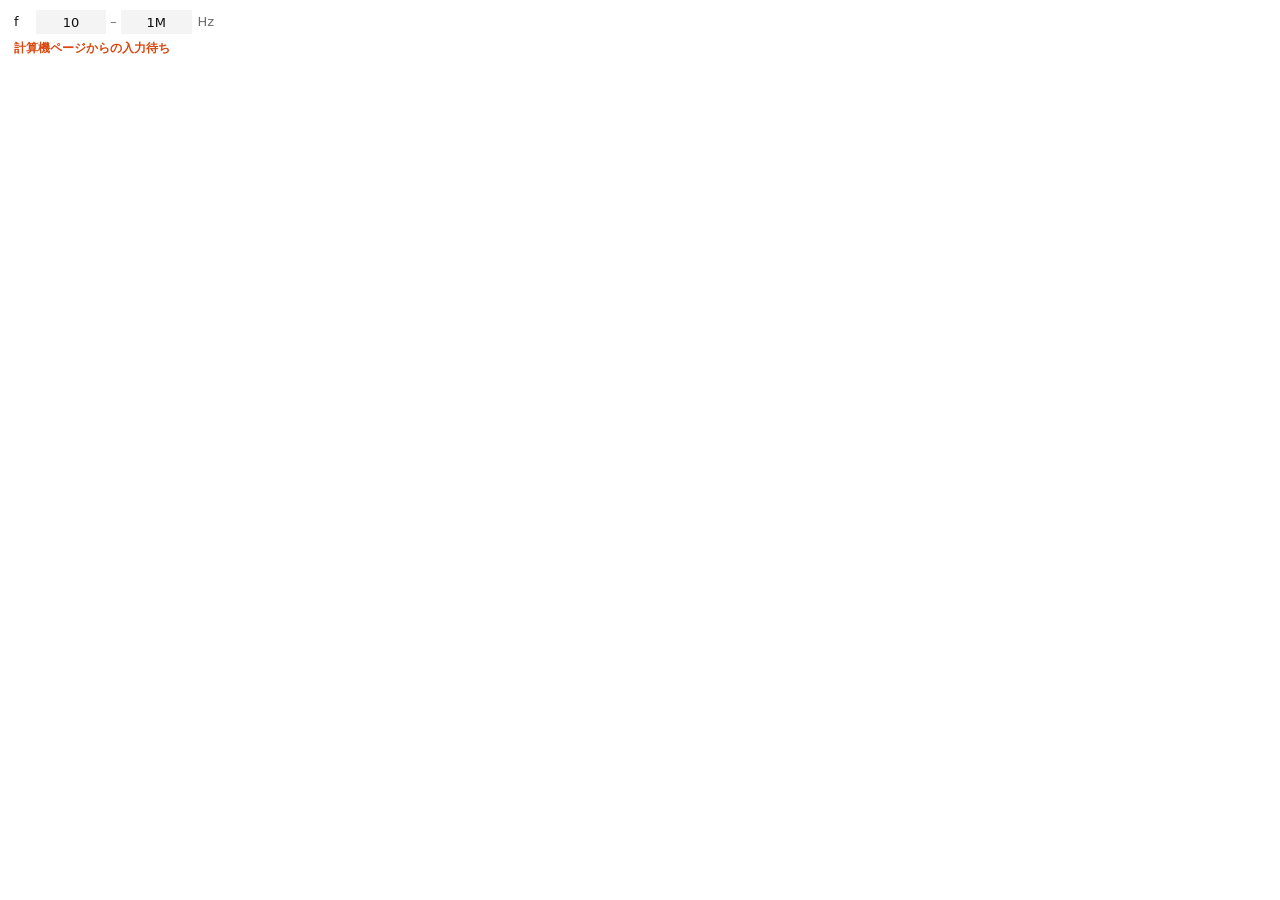
==== bode.html @ 68827f37 "Modeless Bode dialog, pop-out Bode window, unified result grid - Bode dialog no longer blocks the pa" ====
<!DOCTYPE html>
<html lang="ja">

<head>
    <meta charset="UTF-8">
    <meta name="viewport" content="width=device-width, initial-scale=1.0">
    <title>Fuzz Face OP · bode</title>
    <link rel="stylesheet" href="css/style.css">
</head>

<body class="bodepage">
    <main class="bode-pane">
        <div class="bhead">
            <div class="bfields">
                <label for="fstart">f</label><span class="pair"><input id="fstart" value="10" data-step="e24"><i>–</i><input id="fstop" value="1M" data-step="e24" aria-label="f stop"></span><span class="u">Hz</span>
            </div>
            <dl class="bsum" id="bsum"></dl>
        </div>
        <div class="bmsg" id="bmsg"></div>
        <svg id="bplot" role="img" aria-label="|A_vs| and phase vs frequency"></svg>
    </main>

    <script src="js/utils.js"></script>
    <script src="js/spice-parser.js"></script>
    <script src="js/engine.js"></script>
    <script src="js/bode-plot.js"></script>
    <script src="js/bode-app.js"></script>
</body>

</html>
---- css/style.css ----
:root {
    --fg: #111;
    --mute: #6b6b6b;
    --rule: #dcdcdc;
    --field: #f4f4f4;
    --bg: #fff;
    --accent: #d9480f;
    --ar: 1.381;   /* schematic aspect; overwritten from the loaded image by app.js */
    --mono: ui-monospace, "Cascadia Mono", Consolas, "SF Mono", Menlo, monospace;
}

* { box-sizing: border-box; }

html, body { margin: 0; }

body {
    background: var(--bg);
    color: var(--fg);
    font: 13px/1.35 "Segoe UI", system-ui, -apple-system, "Hiragino Sans", "Yu Gothic UI", sans-serif;
    font-variant-numeric: tabular-nums;
}

[hidden] { display: none !important; }

sub { font-size: 0.75em; line-height: 0; }

/* ---------- layout ---------- */

.app { display: grid; gap: 12px; padding: 12px; }
.col { display: flex; flex-direction: column; gap: 12px; min-width: 0; min-height: 0; }

.schematic { margin: 0; min-width: 0; }
.schematic .stack { display: block; position: relative; margin: 0 auto; width: min(100%, calc(60vh * var(--ar))); }
.schematic .layer { position: absolute; inset: 0; width: 100%; height: 100%; transition: opacity 0.12s; }
.schematic img {
    display: block;
    width: 100%;
    height: auto;
}

/* 2 columns: [schematic / inputs] | [results / models] */
@media (min-width: 700px) {
    .app {
        height: 100vh;
        grid-template-columns: minmax(0, 1.25fr) minmax(0, 1fr);
        gap: 20px;
    }
    /* --ar keeps the box tight to the drawing */
    .schematic .stack { width: min(100%, calc(52vh * var(--ar))); }
    .col-r { overflow: auto; border-left: 1px solid var(--rule); padding-left: 20px; }
}

/* 3 columns: schematic | inputs + models | results */
@media (min-width: 1400px) {
    .app {
        grid-template-columns: minmax(0, 1fr) 400px 440px;
        grid-template-rows: auto minmax(0, 1fr);
        grid-template-areas: "sch inp res" "sch mod res";
        gap: 0 24px;
        padding: 16px 20px;
    }
    .col, .col-r { display: contents; }
    .schematic { grid-area: sch; min-height: 0; align-self: center; }
    .schematic .stack { width: min(100%, calc((100vh - 32px) * var(--ar))); }
    .inputs { grid-area: inp; }
    .models { grid-area: mod; margin-top: 8px; }
    .results { grid-area: res; overflow: auto; }
    .inputs, .models, .results { border-left: 1px solid var(--rule); padding-left: 24px; }
    .app .model textarea { height: calc(8 * 11px * 1.35 + 5px); }
}

/* ---------- inputs ---------- */

.inputs { display: flex; flex-direction: column; gap: 8px; margin: 0; }

.seg {
    display: flex;
    margin: 0;
    padding: 0;
    border: 1px solid var(--fg);
    width: max-content;
}
.seg label { position: relative; cursor: pointer; }
.seg input {
    position: absolute;
    opacity: 0;
    width: 1px;
    height: 1px;
    margin: 0;
}
.seg span { display: block; padding: 3px 14px; }
.seg input:checked + span { background: var(--fg); color: var(--bg); }
.seg input:focus-visible + span { outline: 2px solid var(--accent); outline-offset: 1px; }

.fields {
    display: grid;
    /* label | value (max ~9em) | unit + gap | label | value | unit */
    grid-template-columns: 3.6em minmax(0, 9em) 2.6em 3.6em minmax(0, 9em) 1.6em;
    justify-content: start;
    gap: 4px 6px;
    align-items: center;
    padding-top: 8px;
    border-top: 1px solid var(--rule);
}

.fields label { white-space: nowrap; }
.u { color: var(--mute); }

input, select, textarea {
    font: inherit;
    color: inherit;
    background: var(--field);
    border: 1px solid transparent;
    border-radius: 0;
    min-width: 0;
    width: 100%;
    margin: 0;
}
input, select { height: 24px; padding: 0 6px; text-align: right; }
select { padding: 0 2px; text-align: right; text-align-last: right; }
option { direction: rtl; }
input::placeholder { color: var(--mute); }

input:focus, select:focus, textarea:focus {
    outline: 2px solid var(--accent);
    outline-offset: -1px;
    background: var(--bg);
}

.bad { border-color: var(--accent); }

.pair { display: flex; align-items: center; gap: 4px; min-width: 0; }
.pair input { text-align: center; }
.pair i { font-style: normal; color: var(--mute); }
.pair.ratio { grid-column: span 4; }
.seg2 {
    display: flex;
    flex: none;
    height: 24px;
    padding: 0;
    font: inherit;
    font-size: 12px;
    color: var(--fg);
    background: var(--bg);
    border: 1px solid var(--fg);
    border-radius: 0;
    cursor: pointer;
}
.seg2 span { display: flex; align-items: center; padding: 0 7px; }
.seg2[aria-pressed="false"] span:first-child,
.seg2[aria-pressed="true"] span:last-child { background: var(--fg); color: var(--bg); }
.seg2:focus-visible { outline: 2px solid var(--accent); outline-offset: 1px; }

.models {
    display: flex;
    flex-direction: column;
    gap: 6px;
    padding-top: 8px;
    border-top: 1px solid var(--rule);
}
.model {
    display: grid;
    grid-template-columns: 4.2em minmax(0, 1fr);
    gap: 2px 6px;
}
.model label { padding-top: 3px; }
.model textarea {
    font: 11px/1.35 var(--mono);
    padding: 3px 5px 0;
    height: calc(4 * 11px * 1.35 + 5px);
    resize: vertical;
}
.parsed {
    grid-column: 2;
    font: 10.5px/1.3 var(--mono);
    color: var(--mute);
    white-space: pre-wrap;
}

/* ---------- results ---------- */

.status {
    min-height: 1.35em;
    color: var(--mute);
    font-size: 11px;
    font-family: var(--mono);
    margin-bottom: 4px;
}
.status.err {
    color: var(--accent);
    font: 600 13px/1.35 "Segoe UI", system-ui, -apple-system, "Hiragino Sans", "Yu Gothic UI", sans-serif;
}

#out.stale { opacity: 0.35; }

table {
    width: 100%;
    border-collapse: collapse;
    margin-bottom: 10px;
}
th, td {
    padding: 2px 6px;
    border-bottom: 1px solid var(--rule);
    white-space: nowrap;
}
th { text-align: left; font-weight: 400; color: var(--mute); }
td { text-align: right; }
thead th { font-size: 11px; text-align: right; }
thead th:first-child { text-align: left; }

table.primary td { font-size: 15px; font-weight: 600; }
table.primary th { color: var(--fg); font-size: 15px; }
table.primary td + td { font-weight: 400; }

/* results: compact label-value pairs, sized to content (calculator only) */
#out table { table-layout: fixed; width: calc(2 * (4em + 7.6em)); }
#out col.cl { width: 4em; }
#out col.cv { width: 7.6em; }
#out th:not(:first-child) { padding-left: 14px; }
#out td { overflow: hidden; text-overflow: ellipsis; }
.fit-par th { width: auto; }

.warn {
    margin: 0;
    padding: 0;
    list-style: none;
    font-size: 12px;
}
.warn li { padding-left: 1em; text-indent: -1em; }
.warn li::before { content: "! "; color: var(--accent); font-weight: 700; }


.hot { color: var(--accent); font-weight: 600; }

/* R_BC: [OPEN][value] */
.bc input { text-align: right; }
.open {
    font-weight: 600;
    font-size: 10px;
    line-height: 1;
    font-family: inherit;
    letter-spacing: 0.04em;
    height: 24px;
    padding: 0 6px;
    color: var(--mute);
    background: var(--bg);
    border: 1px solid var(--rule);
    border-radius: 0;
    cursor: pointer;
    flex: none;
}
.open[aria-pressed="true"] { color: var(--bg); background: var(--fg); border-color: var(--fg); }
.open:focus-visible { outline: 2px solid var(--accent); outline-offset: 1px; }
input.off { color: var(--mute); background: transparent; border-color: var(--rule); }


/* CSV buttons: last in the DOM (Tab order), shown at the top-right of the results */
.csvbar { display: flex; gap: 4px; justify-content: flex-end; }
.csvbar .open { height: 20px; }
@media (min-width: 700px) {
    .app { position: relative; }
    .csvbar { position: absolute; top: 12px; right: 12px; }
    .status { padding-right: 220px; }
}
@media (min-width: 1400px) {
    .csvbar { top: 16px; right: 20px; }
}
body.drop::after {
    content: "";
    position: fixed;
    inset: 0;
    border: 3px solid var(--accent);
    pointer-events: none;
}
.open:disabled { color: var(--rule); border-color: var(--rule); cursor: default; }

/* SPICE parameter dialog */
.mhead { display: flex; flex-direction: column; align-items: flex-start; gap: 4px; }
.mhead .open { height: 20px; }
dialog {
    padding: 14px 16px;
    border: 1px solid var(--fg);
    color: var(--fg);
    background: var(--bg);
    font: inherit;
    width: min(520px, calc(100vw - 32px));
}
dialog::backdrop { background: rgba(0, 0, 0, 0.25); }
.ptitle { font-weight: 600; margin-bottom: 10px; }
.pgrid {
    display: grid;
    grid-template-columns: repeat(4, 2.8em minmax(0, 1fr));
    gap: 6px 8px;
    align-items: center;
}
.pgrid label { font: 11px var(--mono); color: var(--mute); }
.pgrid input { font-family: var(--mono); font-size: 12px; }
.pbtns { display: flex; gap: 6px; align-items: center; margin-top: 14px; padding-top: 10px; border-top: 1px solid var(--rule); }
.pbtns .open { height: 24px; padding: 0 10px; }
.pbtns #papply { color: var(--bg); background: var(--fg); border-color: var(--fg); }
.pbtns #papply:disabled { color: var(--bg); background: var(--rule); border-color: var(--rule); }
.perr { flex: 1; color: var(--accent); font-weight: 600; font-size: 12px; }
@media (max-width: 520px) { .pgrid { grid-template-columns: repeat(2, 2.8em minmax(0, 1fr)); } }

/* ---------- fit.html ---------- */
.fit { display: grid; gap: 16px; padding: 12px; }
.fit-in, .fit-out { display: flex; flex-direction: column; gap: 8px; min-width: 0; }
.fit-top { display: flex; gap: 6px; }
a.open { display: inline-flex; align-items: center; height: 20px; text-decoration: none; }
.meas { margin: 0; }
.meas th, .meas td { padding: 2px 3px; }
.meas thead th { text-align: center; font-size: 12px; }
.meas tbody th { width: 1.6em; text-align: right; color: var(--mute); }
.meas input { height: 22px; }
.hint { display: flex; gap: 4px; }
.fit-opt { grid-template-columns: 4.2em minmax(0, 8em) 1.4em; border-top: 1px solid var(--rule); }
.ovr { display: grid; grid-template-columns: repeat(3, minmax(0, 1fr)); gap: 4px; }
.ovr-b {
    display: flex; justify-content: space-between; align-items: center;
    height: 24px; padding: 0 8px; font: inherit; font-size: 12px;
    color: var(--fg); background: var(--bg); border: 1px solid var(--rule); border-radius: 0; cursor: pointer;
}
.ovr-b b { font-weight: 400; color: var(--mute); }
.ovr-b[data-s="free"] { border-color: var(--fg); }
.ovr-b[data-s="free"] b { color: var(--fg); font-weight: 600; }
.ovr-b[data-s="fix"] { background: var(--fg); color: var(--bg); border-color: var(--fg); }
.ovr-b[data-s="fix"] b { color: var(--bg); font-weight: 600; }
.ovr-b:focus-visible, .base summary:focus-visible { outline: 2px solid var(--accent); outline-offset: 1px; }
.base summary { cursor: pointer; color: var(--mute); font-size: 12px; }
.base textarea, #fit-model { width: 100%; font: 11px/1.35 var(--mono); padding: 3px 5px; resize: vertical; }
.base textarea { margin: 4px 0; }
.fit-plot { min-width: 0; min-height: 0; }
.fit-plot svg { display: block; width: 100%; max-width: 720px; height: auto; max-height: 100%; margin: 0 auto; }
.fit-plot .stale, #fit-res.stale { opacity: 0.35; }
#plot .g { stroke: var(--rule); stroke-width: 0.6; }
#plot .ax { stroke: var(--mute); stroke-width: 1; }
#plot .t { fill: var(--mute); font-size: 10px; font-family: inherit; }
#plot .m { fill: none; stroke: var(--accent); stroke-width: 1.6; }
#plot .d { fill: var(--fg); }
.fit-par td.fs { color: var(--mute); font-size: 11px; text-align: left; width: 3.5em; }
.fit-par th { width: auto; }
.fit-pts td, .fit-pts th { font-size: 12px; }
.fit-pts thead th { text-align: right; }
#fit-model { height: calc(4 * 11px * 1.35 + 8px); background: var(--field); }
.fit-btns { display: flex; gap: 4px; }
.fit-btns .open { height: 24px; padding: 0 10px; }
@media (min-width: 700px) {
    .fit {
        height: 100vh;
        grid-template-columns: minmax(0, 1fr) minmax(0, 1fr);
        grid-template-rows: auto minmax(0, 1fr);
        grid-template-areas: "in out" "plot out";
    }
    .fit-in { grid-area: in; }
    .fit-plot { grid-area: plot; }
    .fit-out { grid-area: out; overflow: auto; border-left: 1px solid var(--rule); padding-left: 16px; }
}
@media (min-width: 1400px) {
    .fit {
        grid-template-columns: 440px minmax(0, 1fr) 460px;
        grid-template-rows: minmax(0, 1fr);
        grid-template-areas: "in plot out";
        padding: 16px 20px;
        gap: 24px;
    }
    .fit-plot { align-self: center; }
    .fit-in { overflow: auto; }
}
.open.target { color: var(--bg); background: var(--fg); border-color: var(--fg); }
.mhead a.open { height: 20px; }
.open.target:disabled { color: var(--bg); background: var(--rule); border-color: var(--rule); }

/* Bode dialog */
dialog.bode {
    position: fixed;
    inset: auto;
    margin: 0;
    padding: 0 12px 10px;
    min-width: 320px;
    min-height: 240px;
    resize: both;
    overflow: hidden;
    z-index: 10;
}
dialog.bode[open] { display: flex; flex-direction: column; }
dialog.bode form { flex: 1; min-height: 0; }
.btitle {
    display: flex; align-items: center; gap: 4px;
    margin: 0 -12px 8px; padding: 3px 6px 3px 12px;
    border-bottom: 1px solid var(--rule);
    cursor: move; user-select: none; touch-action: none;
    color: var(--mute); font-size: 11px;
}
.btitle span { flex: 1; }
.btitle .open { height: 20px; }
dialog.bode form, .bode-pane { display: flex; flex-direction: column; gap: 6px; }
.bhead { display: flex; align-items: flex-start; gap: 24px; flex-wrap: wrap; }
.bfields {
    display: grid;
    grid-template-columns: 1.2em 12em 1.8em;
    gap: 4px 6px;
    align-items: center;
}
.bfields .pair { min-width: 0; }
.bsum { display: grid; grid-template-columns: auto auto; gap: 2px 10px; margin: 0 auto 0 0; }
.bsum dt { color: var(--mute); }
.bsum dd { margin: 0; text-align: right; font-weight: 600; }
.bmsg { min-height: 1.35em; color: var(--accent); font-weight: 600; font-size: 12px; }
#bplot { flex: 1; min-height: 0; width: 100%; display: block; }
#bplot .g { stroke: var(--rule); stroke-width: 1; }
#bplot .ax { stroke: var(--mute); stroke-width: 1; fill: none; }
#bplot .t { fill: var(--mute); font-size: 11px; font-family: inherit; }
#bplot .l { fill: none; stroke: var(--accent); stroke-width: 1.8; }
#bplot .z { fill: none; stroke: var(--mute); stroke-width: 1; stroke-dasharray: 2 3; }
#bplot .mk { stroke: var(--fg); stroke-width: 1; stroke-dasharray: 4 3; }
#bplot .mt { fill: var(--fg); font-size: 11px; font-family: inherit; }
#bplot .ref { stroke: var(--mute); stroke-width: 1; stroke-dasharray: 5 4; }
#bplot .ref3 { stroke: var(--rule); stroke-width: 1; stroke-dasharray: 2 4; }
.seg2.gu { display: inline-flex; height: 20px; font-size: 11px; }
.seg2.gu span { padding: 0 5px; }

/* bode.html (pop-out) */
body.bodepage { height: 100vh; }
.bode-pane { height: 100vh; padding: 10px 14px; }
.bode-pane #bplot.stale, dialog.bode #bplot.stale { opacity: 0.35; }
#gain-unit { margin-left: 2px; }
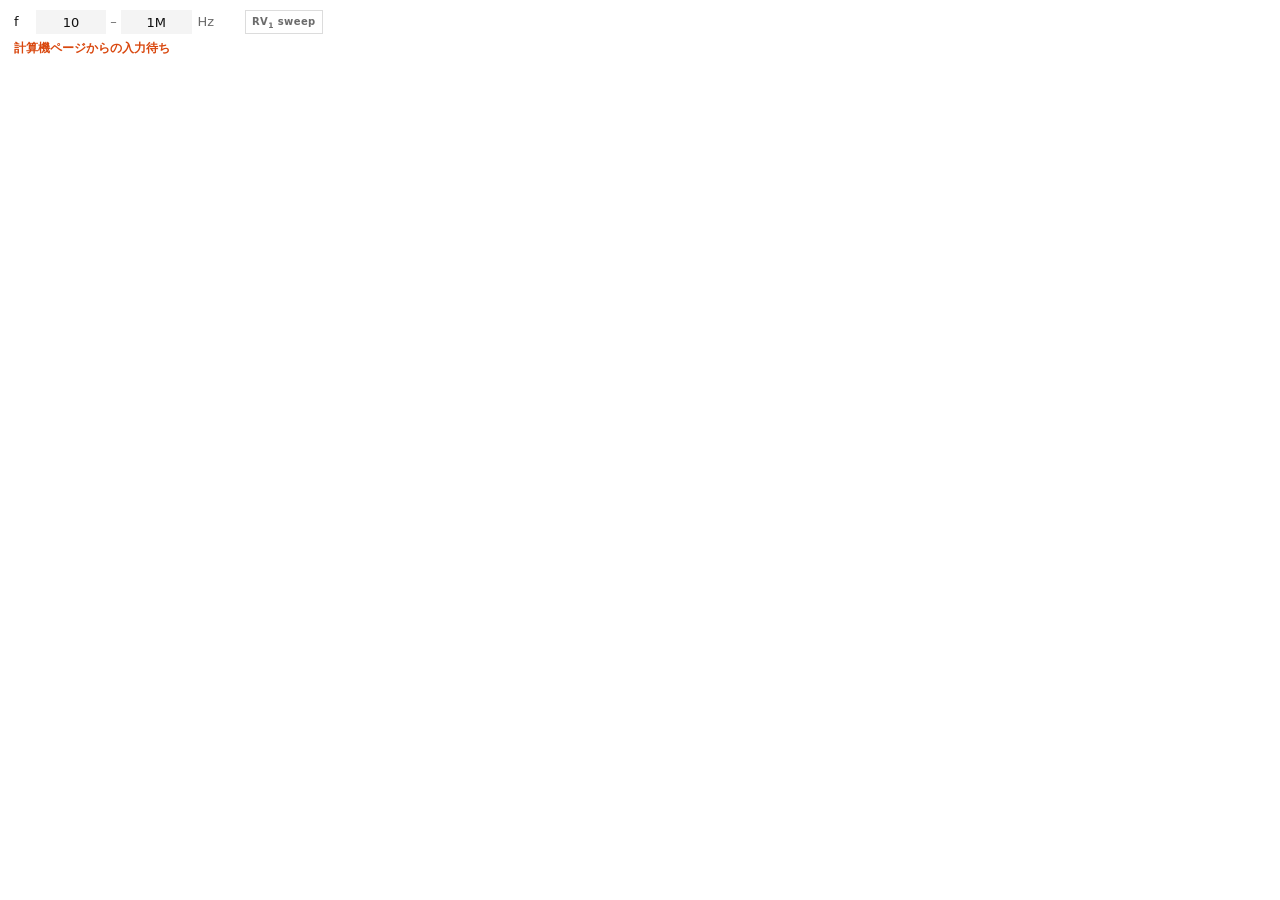
==== commit 77a3314b: "Add RV1 sweep overlay to Bode views; fix acSweep reference with overrides - RV1 = 1..10k (one per de" ====
--- a/bode.html
+++ b/bode.html
@@ -14,7 +14,8 @@
             <div class="bfields">
                 <label for="fstart">f</label><span class="pair"><input id="fstart" value="10" data-step="e24"><i>–</i><input id="fstop" value="1M" data-step="e24" aria-label="f stop"></span><span class="u">Hz</span>
             </div>
-            <dl class="bsum" id="bsum"></dl>
+            <button type="button" class="open" id="bsweep" aria-pressed="false" title="RV1 sweep 1 Ω … 10 kΩ (Alt+R)">RV<sub>1</sub> sweep</button>
+            <div class="bsum" id="bsum"></div>
         </div>
         <div class="bmsg" id="bmsg"></div>
         <svg id="bplot" role="img" aria-label="|A_vs| and phase vs frequency"></svg>
--- a/css/style.css
+++ b/css/style.css
@@ -402,9 +402,18 @@
     align-items: center;
 }
 .bfields .pair { min-width: 0; }
-.bsum { display: grid; grid-template-columns: auto auto; gap: 2px 10px; margin: 0 auto 0 0; }
+.bsum { margin: 0 auto 0 0; }
+.bsum dl { display: grid; grid-template-columns: auto auto; gap: 2px 10px; margin: 0; }
 .bsum dt { color: var(--mute); }
 .bsum dd { margin: 0; text-align: right; font-weight: 600; }
+.bsw { width: auto; margin: 0; font-size: 12px; }
+.bsw th, .bsw td { padding: 1px 8px 1px 0; }
+.bsw thead th { text-align: right; }
+.bsw thead th:first-child, .bsw tbody th { text-align: left; }
+.bsw .sw { display: inline-block; width: 10px; height: 2px; margin: 0 5px 3px 0; vertical-align: middle; }
+#bsweep { height: 24px; align-self: flex-start; }
+#bsweep[aria-pressed="true"] { color: var(--bg); background: var(--fg); border-color: var(--fg); }
+#bplot .sl { font-size: 10px; font-family: inherit; font-weight: 600; }
 .bmsg { min-height: 1.35em; color: var(--accent); font-weight: 600; font-size: 12px; }
 #bplot { flex: 1; min-height: 0; width: 100%; display: block; }
 #bplot .g { stroke: var(--rule); stroke-width: 1; }
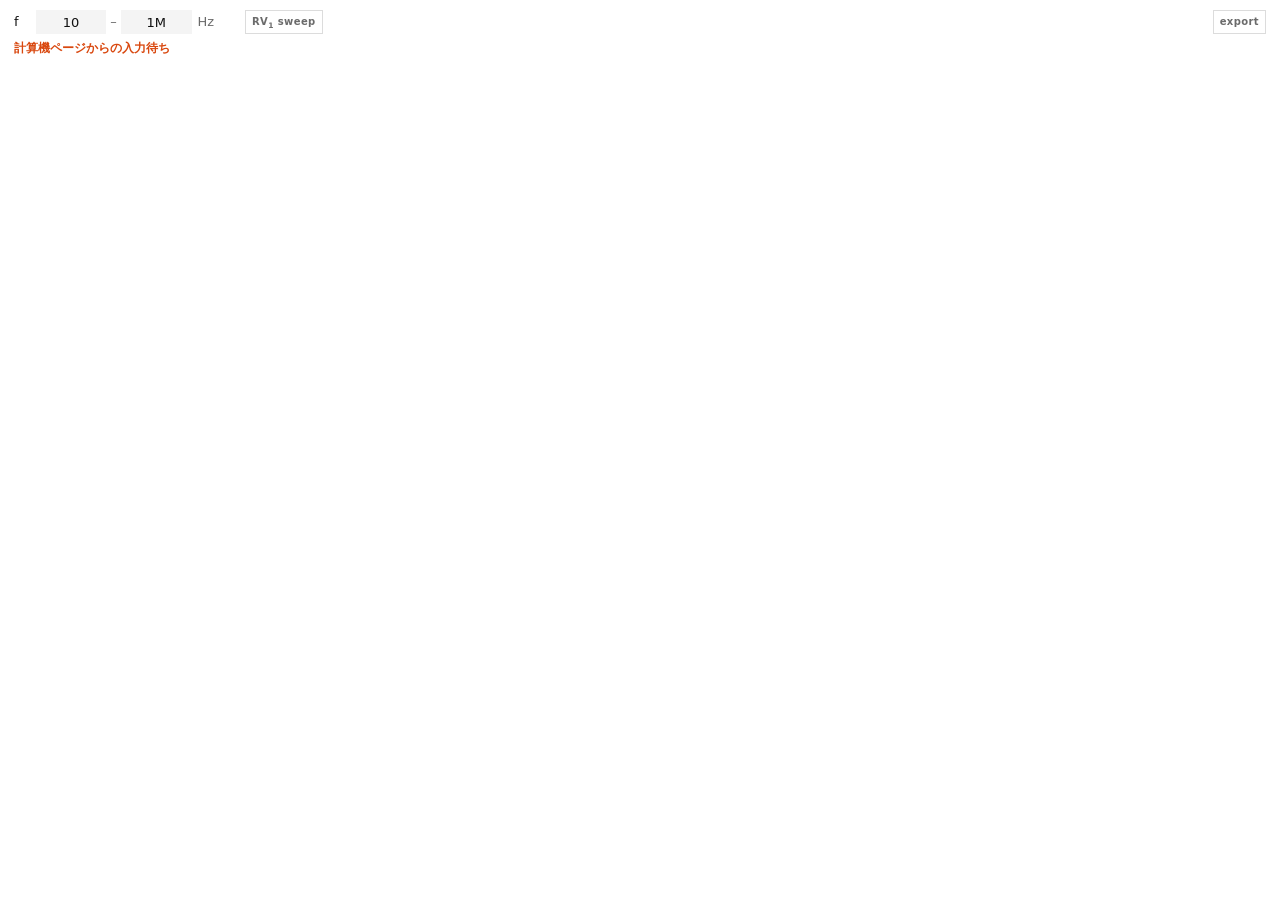
==== commit 9715931b: "Recompute on commit, sync RV1 sweep across windows, Bode CSV export - Text fields recompute on Enter" ====
--- a/bode.html
+++ b/bode.html
@@ -16,6 +16,7 @@
             </div>
             <button type="button" class="open" id="bsweep" aria-pressed="false" title="RV1 sweep 1 Ω … 10 kΩ (Alt+R)">RV<sub>1</sub> sweep</button>
             <div class="bsum" id="bsum"></div>
+            <button type="button" class="open" id="bexport" title="export the plotted data as CSV (Ctrl+S)">export</button>
         </div>
         <div class="bmsg" id="bmsg"></div>
         <svg id="bplot" role="img" aria-label="|A_vs| and phase vs frequency"></svg>
--- a/css/style.css
+++ b/css/style.css
@@ -433,3 +433,8 @@
 .bode-pane { height: 100vh; padding: 10px 14px; }
 .bode-pane #bplot.stale, dialog.bode #bplot.stale { opacity: 0.35; }
 #gain-unit { margin-left: 2px; }
+
+/* uncommitted edit (recompute happens on Enter / leaving the field) */
+input.dirty, textarea.dirty { color: var(--mute); border-bottom: 1px dashed var(--mute); }
+#bexport { height: 24px; align-self: flex-start; }
+.btitle #bexport { height: 20px; }
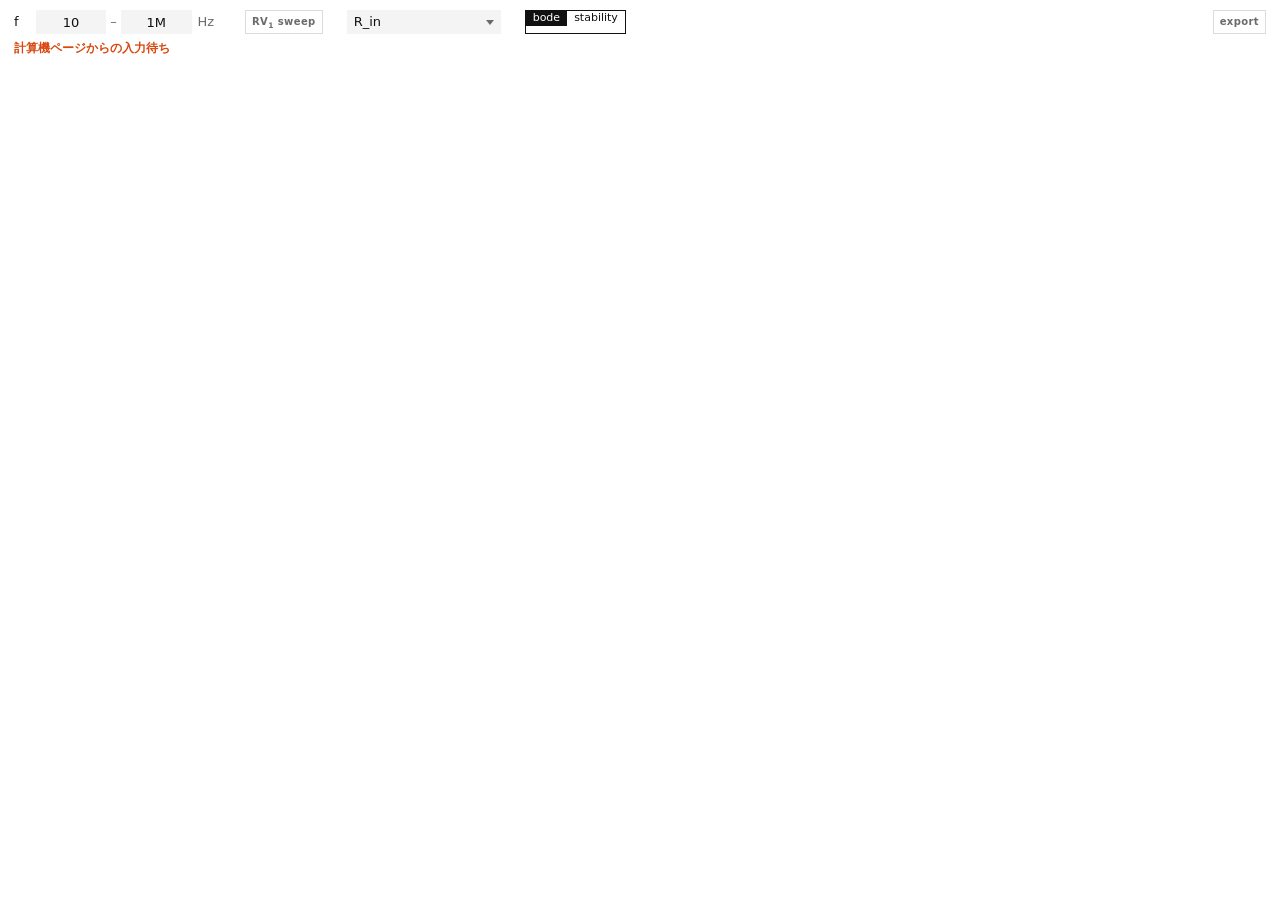
==== commit 1a52f3c1: "Add guitar-pickup source and stability analysis (experimental) - Source model: pickup (DCR+Ls, Cp, R" ====
--- a/bode.html
+++ b/bode.html
@@ -4,7 +4,7 @@
 <head>
     <meta charset="UTF-8">
     <meta name="viewport" content="width=device-width, initial-scale=1.0">
-    <title>Fuzz Face OP · bode</title>
+    <title>Anthracite Calc · bode</title>
     <link rel="stylesheet" href="css/style.css">
 </head>
 
@@ -15,11 +15,21 @@
                 <label for="fstart">f</label><span class="pair"><input id="fstart" value="10" data-step="e24"><i>–</i><input id="fstop" value="1M" data-step="e24" aria-label="f stop"></span><span class="u">Hz</span>
             </div>
             <button type="button" class="open" id="bsweep" aria-pressed="false" title="RV1 sweep 1 Ω … 10 kΩ (Alt+R)">RV<sub>1</sub> sweep</button>
+            <span class="bsrc">
+                <select id="bsrc" aria-label="signal source" title="signal source for the Bode / stability views">
+                    <option value="r">R_in</option>
+                    <option value="texasSpecialNeck">Texas Special Neck</option>
+                    <option value="gibson57ClassicNeck">57 Classic Neck</option>
+                </select>
+                <span class="bknobs" id="bknobs" hidden><label>Vol <input id="bvol" value="10" data-step="1" data-min="0" data-max="10" aria-label="volume knob 0-10"></label><label>Tone <input id="btone" value="10" data-step="1" data-min="0" data-max="10" aria-label="tone knob 0-10"></label></span>
+            </span>
+            <button type="button" class="seg2" id="bview" aria-pressed="false" title="Bode / stability (Alt+T)"><span>bode</span><span>stability</span></button>
             <div class="bsum" id="bsum"></div>
             <button type="button" class="open" id="bexport" title="export the plotted data as CSV (Ctrl+S)">export</button>
         </div>
         <div class="bmsg" id="bmsg"></div>
         <svg id="bplot" role="img" aria-label="|A_vs| and phase vs frequency"></svg>
+        <div class="bstab" id="bstab" hidden></div>
     </main>
 
     <script src="js/utils.js"></script>
--- a/css/style.css
+++ b/css/style.css
@@ -117,7 +117,18 @@
     margin: 0;
 }
 input, select { height: 24px; padding: 0 6px; text-align: right; }
-select { padding: 0 2px; text-align: right; text-align-last: right; }
+/* Own chevron: WebKit on iPadOS draws the native arrow over right-aligned text. */
+select {
+    -webkit-appearance: none;
+    appearance: none;
+    padding: 0 18px 0 6px;
+    text-align: right;
+    text-align-last: right;
+    background-image: url("data:image/svg+xml,%3Csvg xmlns='http://www.w3.org/2000/svg' width='8' height='5'%3E%3Cpath d='M0 0l4 5 4-5z' fill='%236b6b6b'/%3E%3C/svg%3E");
+    background-repeat: no-repeat;
+    background-position: right 6px center;
+    background-size: 8px 5px;
+}
 option { direction: rtl; }
 input::placeholder { color: var(--mute); }
 
@@ -210,7 +221,7 @@
 
 table.primary td { font-size: 15px; font-weight: 600; }
 table.primary th { color: var(--fg); font-size: 15px; }
-table.primary td + td { font-weight: 400; }
+table.primary td + td { font-weight: 400; font-size: 13px; color: var(--mute); }
 
 /* results: compact label-value pairs, sized to content (calculator only) */
 #out table { table-layout: fixed; width: calc(2 * (4em + 7.6em)); }
@@ -438,3 +449,75 @@
 input.dirty, textarea.dirty { color: var(--mute); border-bottom: 1px dashed var(--mute); }
 #bexport { height: 24px; align-self: flex-start; }
 .btitle #bexport { height: 20px; }
+
+/* "?" help icon + popover (V_R : V_C) */
+.lblhelp { position: relative; display: inline-flex; align-items: center; white-space: nowrap; }
+.help {
+    position: absolute; right: -10px; top: -7px;
+    width: 13px; height: 13px; padding: 0;
+    font-family: inherit; font-size: 9px; font-weight: 600; line-height: 11px; text-align: center;
+    color: var(--mute); background: var(--bg);
+    border: 1px solid var(--mute); border-radius: 50%; cursor: help;
+}
+.help:hover, .help:focus-visible, .help[aria-expanded="true"] { color: var(--accent); border-color: var(--accent); outline: none; }
+.pop {
+    position: fixed; z-index: 20;
+    display: flex; gap: 14px; align-items: flex-start;
+    width: min(640px, calc(100vw - 16px));
+    padding: 12px 14px;
+    background: var(--bg); color: var(--fg);
+    border: 1px solid var(--fg);
+}
+.pop[hidden] { display: none; }
+.pop figure { margin: 0; flex: none; width: 260px; }
+.pop img { display: block; width: 100%; height: auto; }
+.pop figcaption { font-size: 10.5px; color: var(--mute); margin-top: 4px; }
+.pop blockquote {
+    margin: 0; padding: 0 0 0 10px;
+    border-left: 2px solid var(--rule);
+    font-size: 12px; line-height: 1.6;
+}
+.pop blockquote p { margin: 0; }
+.pop footer { margin-top: 6px; font-size: 10.5px; color: var(--mute); }
+@media (max-width: 640px) { .pop { flex-direction: column; } .pop figure { width: 100%; } }
+
+/* NPN / PNP toggle next to the mode switch */
+.toprow { display: flex; align-items: center; gap: 10px; }
+.seg2.pol { height: 26px; font-size: 11px; letter-spacing: 0.03em; }
+textarea.wrongtype { border-color: var(--accent); }
+
+/* current arrows over the schematic */
+.curov { position: absolute; inset: 0; width: 100%; height: 100%; pointer-events: none; overflow: visible; }
+.curov .curln { stroke: var(--accent); stroke-width: 1.6; fill: none; }
+.curov .curhd { fill: var(--accent); }
+.curov .curtx { fill: var(--accent); font: 600 12px "Segoe UI", system-ui, sans-serif; }
+.curov .sub { font-size: 9px; }
+#out .lblhelp { display: inline-block; }
+#out .lblhelp .help { right: -14px; top: -4px; }
+
+/* Bode dialog / pop-out: source selector, knobs, stability view */
+.bsrc { display: inline-flex; align-items: center; gap: 6px; align-self: flex-start; }
+.bsrc select { width: auto; height: 24px; text-align: left; text-align-last: left; padding: 0 22px 0 6px; }
+.bknobs { display: inline-flex; gap: 6px; font-size: 12px; color: var(--mute); }
+.bknobs[hidden] { display: none; }
+.bknobs input { width: 3em; height: 24px; text-align: right; }
+#bview { height: 24px; align-self: flex-start; font-size: 11px; }
+.bstab { flex: 1; min-height: 0; display: flex; flex-direction: column; gap: 4px; }
+.bstab[hidden] { display: none; }
+.bstab.stale { opacity: 0.35; }
+.bstab .verdict { font-weight: 600; }
+.bstab .verdict.bad { color: var(--accent); }
+.bstab .verdict span { font-weight: 400; color: var(--mute); font-size: 11px; }
+.bstab-plots { flex: 1; min-height: 0; display: flex; gap: 10px; }
+.bstab-plots .tplot { flex: 3; min-width: 0; height: 100%; }
+.bstab-plots .nplot { flex: 2; min-width: 0; height: 100%; }
+.bstab svg .g { stroke: var(--rule); stroke-width: 1; }
+.bstab svg .ax { stroke: var(--mute); stroke-width: 1; fill: none; }
+.bstab svg .t { fill: var(--mute); font-size: 10px; font-family: inherit; }
+.bstab svg .l { fill: none; stroke: var(--accent); stroke-width: 1.6; }
+.bstab svg .lc { fill: none; stroke: color-mix(in srgb, var(--accent) 35%, white); stroke-width: 1; stroke-dasharray: 3 3; }
+.bstab svg .ref { stroke: var(--mute); stroke-width: 1; stroke-dasharray: 5 4; fill: none; }
+.bstab svg .mk { stroke: var(--fg); stroke-width: 1; stroke-dasharray: 4 3; }
+.bstab svg .mt { fill: var(--fg); font-size: 10px; font-family: inherit; }
+.bstab svg .org { stroke: var(--fg); stroke-width: 1.5; }
+@media (max-width: 700px) { .bstab-plots { flex-direction: column; } }
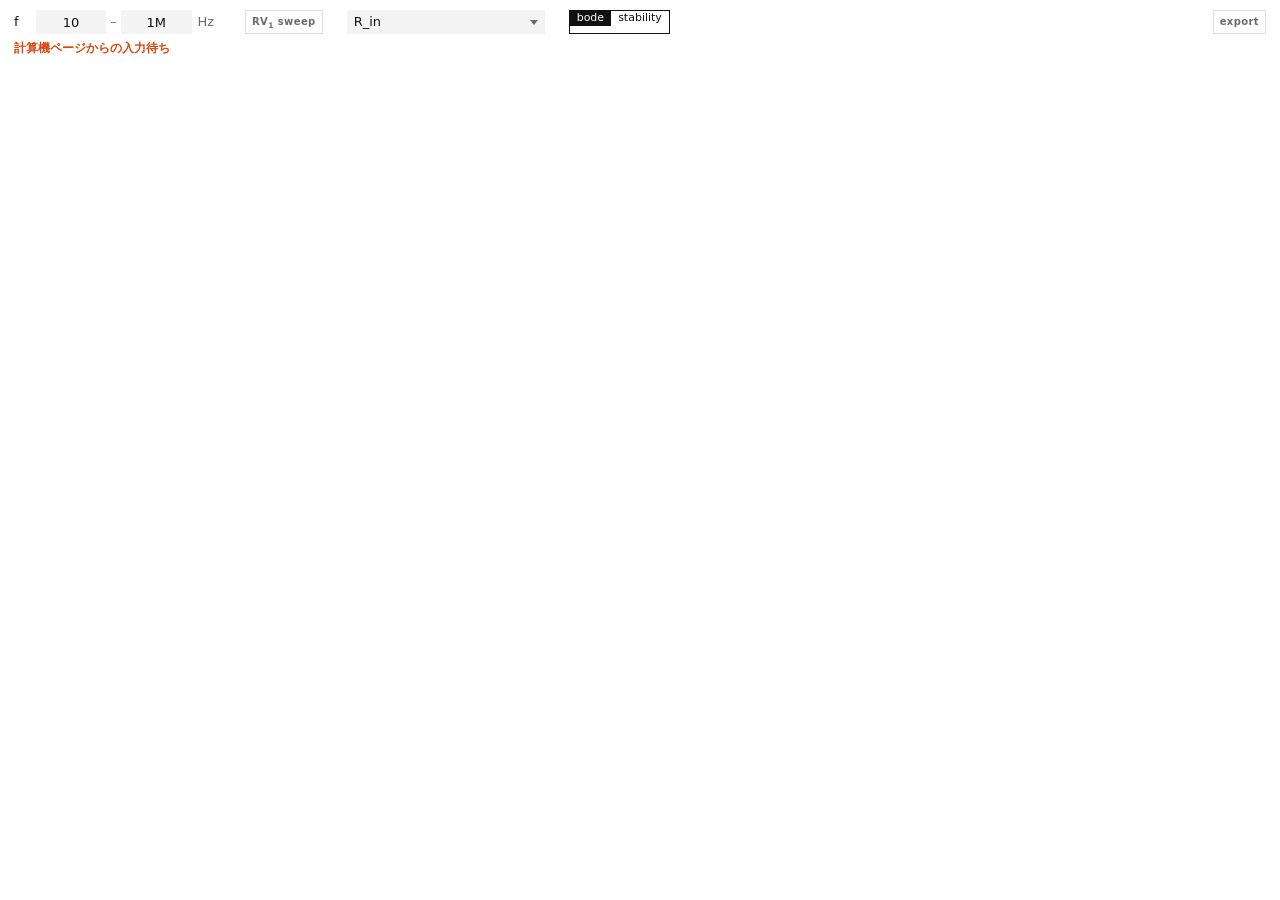
==== commit 28706c69: "Mark pickup source presets as beta The pickup model is a lumped LCR fit and has not been checked aga" ====
--- a/bode.html
+++ b/bode.html
@@ -18,8 +18,8 @@
             <span class="bsrc">
                 <select id="bsrc" aria-label="signal source" title="signal source for the Bode / stability views">
                     <option value="r">R_in</option>
-                    <option value="texasSpecialNeck">Texas Special Neck</option>
-                    <option value="gibson57ClassicNeck">57 Classic Neck</option>
+                    <option value="texasSpecialNeck">Texas Special Neck (beta)</option>
+                    <option value="gibson57ClassicNeck">57 Classic Neck (beta)</option>
                 </select>
                 <span class="bknobs" id="bknobs" hidden><label>Vol <input id="bvol" value="10" data-step="1" data-min="0" data-max="10" aria-label="volume knob 0-10"></label><label>Tone <input id="btone" value="10" data-step="1" data-min="0" data-max="10" aria-label="tone knob 0-10"></label></span>
             </span>
